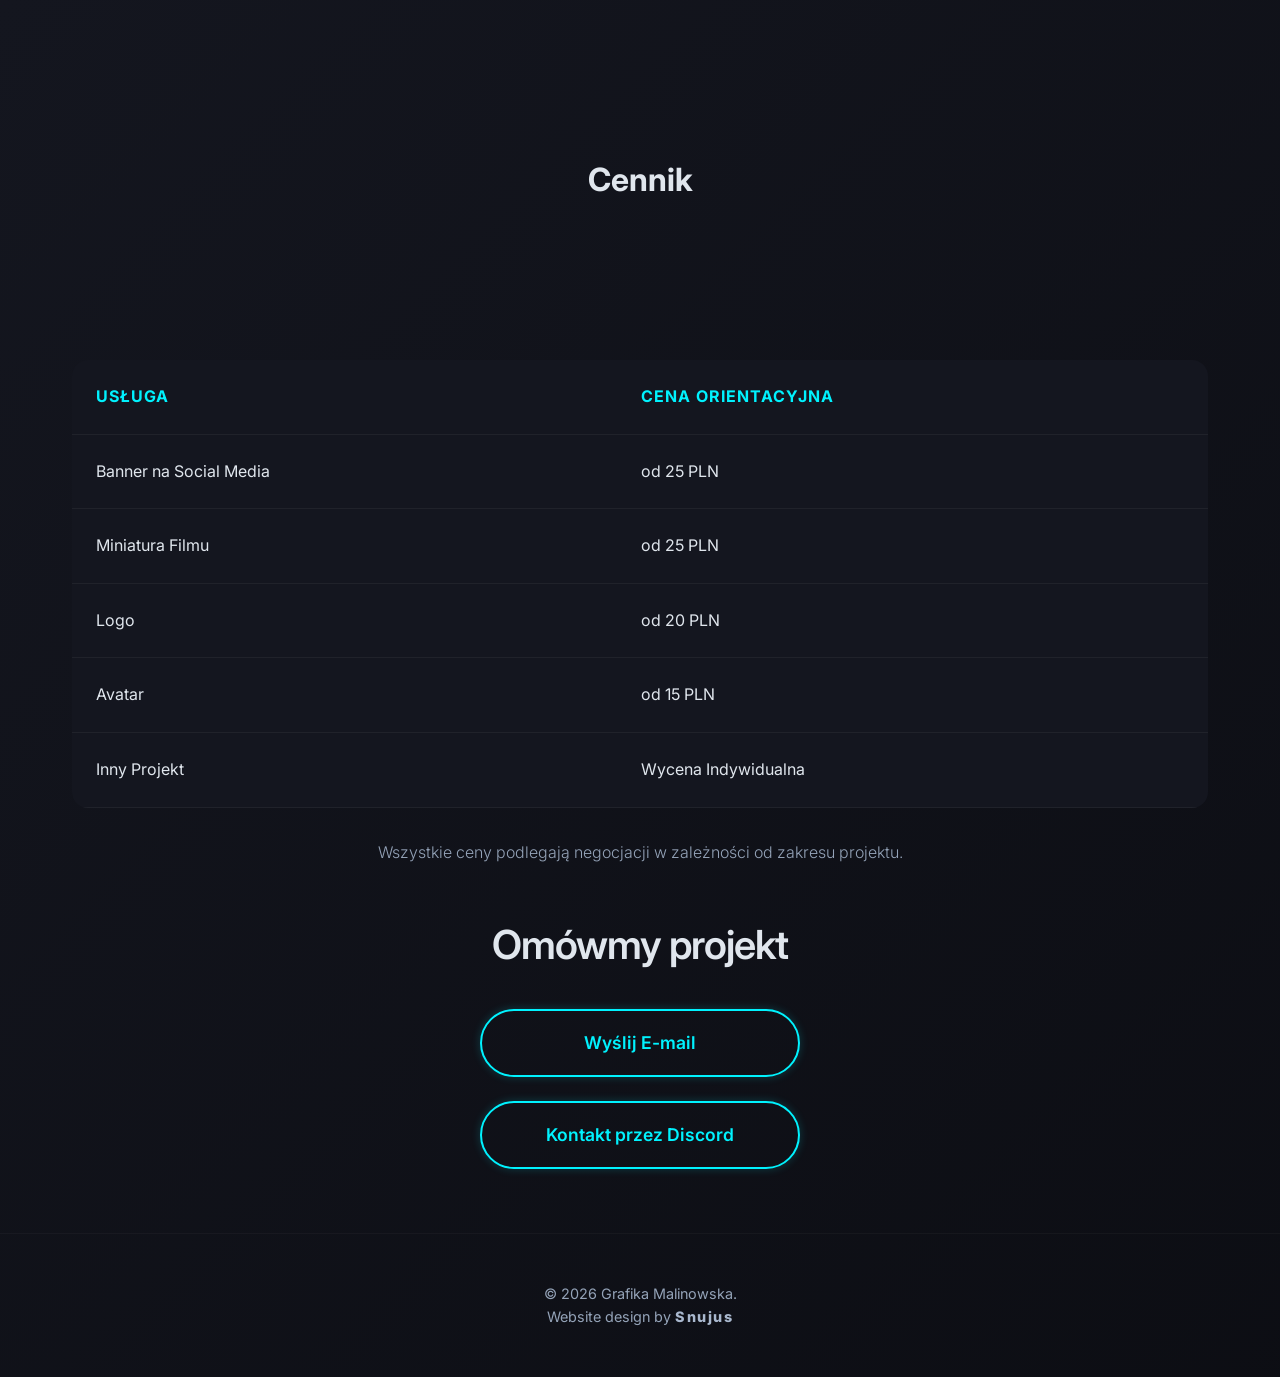
==== cennik.html @ b1452a96 "cennik" ====
<!DOCTYPE html>
<html lang="pl">
<head>
    <meta charset="UTF-8">
    <meta name="viewport" content="width=device-width, initial-scale=1.0">
    <title>Cennik | Grafika Malinowska</title>
    <link rel="stylesheet" href="styles.css">
    <link href="https://fonts.googleapis.com/css2?family=Inter:wght@300;400;600;800&display=swap" rel="stylesheet">
</head>
<body>
    <header>
        <h1>Cennik</h1>
    </header>

    <div class="container">
        <table>
            <thead>
                <tr>
                    <th>Usługa</th>
                    <th>Cena orientacyjna</th>
                </tr>
            </thead>
            <tbody>
                <tr>
                    <td>Banner na Social Media</td>
                    <td>od 25 PLN</td>
                </tr>
                <tr>
                    <td>Miniatura Filmu</td>
                    <td>od 25 PLN</td>
                </tr>
                <tr>
                    <td>Logo</td>
                    <td>od 20 PLN</td>
                </tr>
                <tr>
                    <td>Avatar</td>
                    <td>od 15 PLN</td>
                </tr>
                <tr>
                    <td>Inny Projekt</td>
                    <td>Wycena Indywidualna</td>
                </tr>
            </tbody>
        </table>
        
        <p class="section-subtitle">Wszystkie ceny podlegają negocjacji w zależności od zakresu projektu.</p>

        <section id="contact">
            <h2 class="section-title">Omówmy projekt</h2>
            <div class="buttons-wrapper">
                <a href="mailto:malinowska.graphics@gmail.com" class="contact-btn">Wyślij E-mail</a>
                <a href="https://discordapp.com/users/1055216211232829580" class="contact-btn" target="_blank">Kontakt przez Discord</a>
            </div>
        </section>
    </div>

    <footer>
        <div class="container">
            &copy; 2026 Grafika Malinowska. <br>
            Website design by <a href="mailto:snujus.contact@gmail.com">Snujus</a>
        </div>
    </footer>
</body>
</html>
---- styles.css ----
:root {
    --bg-dark: #0a0b10;
    --bg-card: #14161f;
    --text-main: #e0e6ed;
    --text-muted: #94a3b8;
    --accent: #00f2fe;
    --accent-glow: rgba(0, 242, 254, 0.5);
    --ease: cubic-bezier(0.23, 1, 0.32, 1);
}

@keyframes fadeInDown {
    from { opacity: 0; transform: translateY(-20px); }
    to { opacity: 1; transform: translateY(0); }
}

@keyframes backgroundPulse {
    0% { background-position: 0% 50%; }
    50% { background-position: 100% 50%; }
    100% { background-position: 0% 50%; }
}

* {
    margin: 0;
    padding: 0;
    box-sizing: border-box;
}

body {
    font-family: 'Inter', sans-serif;
    background-color: var(--bg-dark);
    color: var(--text-main);
    line-height: 1.6;
    overflow-x: hidden;
    background: linear-gradient(-45deg, #0a0b10, #1a1d29, #0a0b10, #14161f);
    background-size: 400% 400%;
    animation: backgroundPulse 15s ease infinite;
}

.container {
    max-width: 1200px;
    margin: 0 auto;
    padding: 0 2rem;
}

header {
    height: 40vh;
    display: flex;
    flex-direction: column;
    justify-content: center;
    align-items: center;
    text-align: center;
    position: relative;
}

.section-title {
    font-size: 2.5rem;
    font-weight: 600;
    text-align: center;
    margin-bottom: 1rem;
    letter-spacing: -1px;
}

.section-subtitle {
    text-align: center;
    color: var(--text-muted);
    margin-bottom: 3rem;
    font-weight: 300;
}

.buttons-wrapper {
    display: flex;
    flex-direction: column;
    align-items: center;
    gap: 1.5rem;
    margin-top: 2rem;
}

.contact-btn {
    display: inline-flex;
    align-items: center;
    justify-content: center;
    padding: 18px 45px;
    background-color: transparent;
    color: var(--accent);
    text-decoration: none;
    font-size: 1.1rem;
    font-weight: 600;
    border: 2px solid var(--accent);
    border-radius: 50px;
    transition: all 0.4s var(--ease);
    position: relative;
    overflow: hidden;
    box-shadow: 0 0 10px rgba(0, 242, 254, 0.2);
    min-width: 320px;
}

.contact-btn::before {
    content: '';
    position: absolute;
    top: 0;
    left: 0;
    width: 100%;
    height: 100%;
    background-color: var(--accent);
    transform: translateY(100%);
    transition: transform 0.4s var(--ease);
    z-index: -1;
}

.contact-btn:hover {
    color: #000;
    box-shadow: 0 0 30px var(--accent-glow);
}

.contact-btn:hover::before {
    transform: translateY(0);
}

table {
    width: 100%;
    border-collapse: collapse;
    background-color: var(--bg-card);
    border-radius: 16px;
    overflow: hidden;
    margin-bottom: 2rem;
}

th, td {
    padding: 1.5rem;
    text-align: left;
    border-bottom: 1px solid rgba(255,255,255,0.05);
}

th {
    color: var(--accent);
    text-transform: uppercase;
    letter-spacing: 1px;
}

footer {
    text-align: center;
    padding: 3rem 0;
    font-size: 0.9rem;
    color: var(--text-muted);
    border-top: 1px solid rgba(255,255,255,0.03);
    margin-top: 4rem;
}

footer a {
    color: #a9b8ce;
    font-weight: 800;
    text-decoration: none;
    letter-spacing: 1.5px;
}
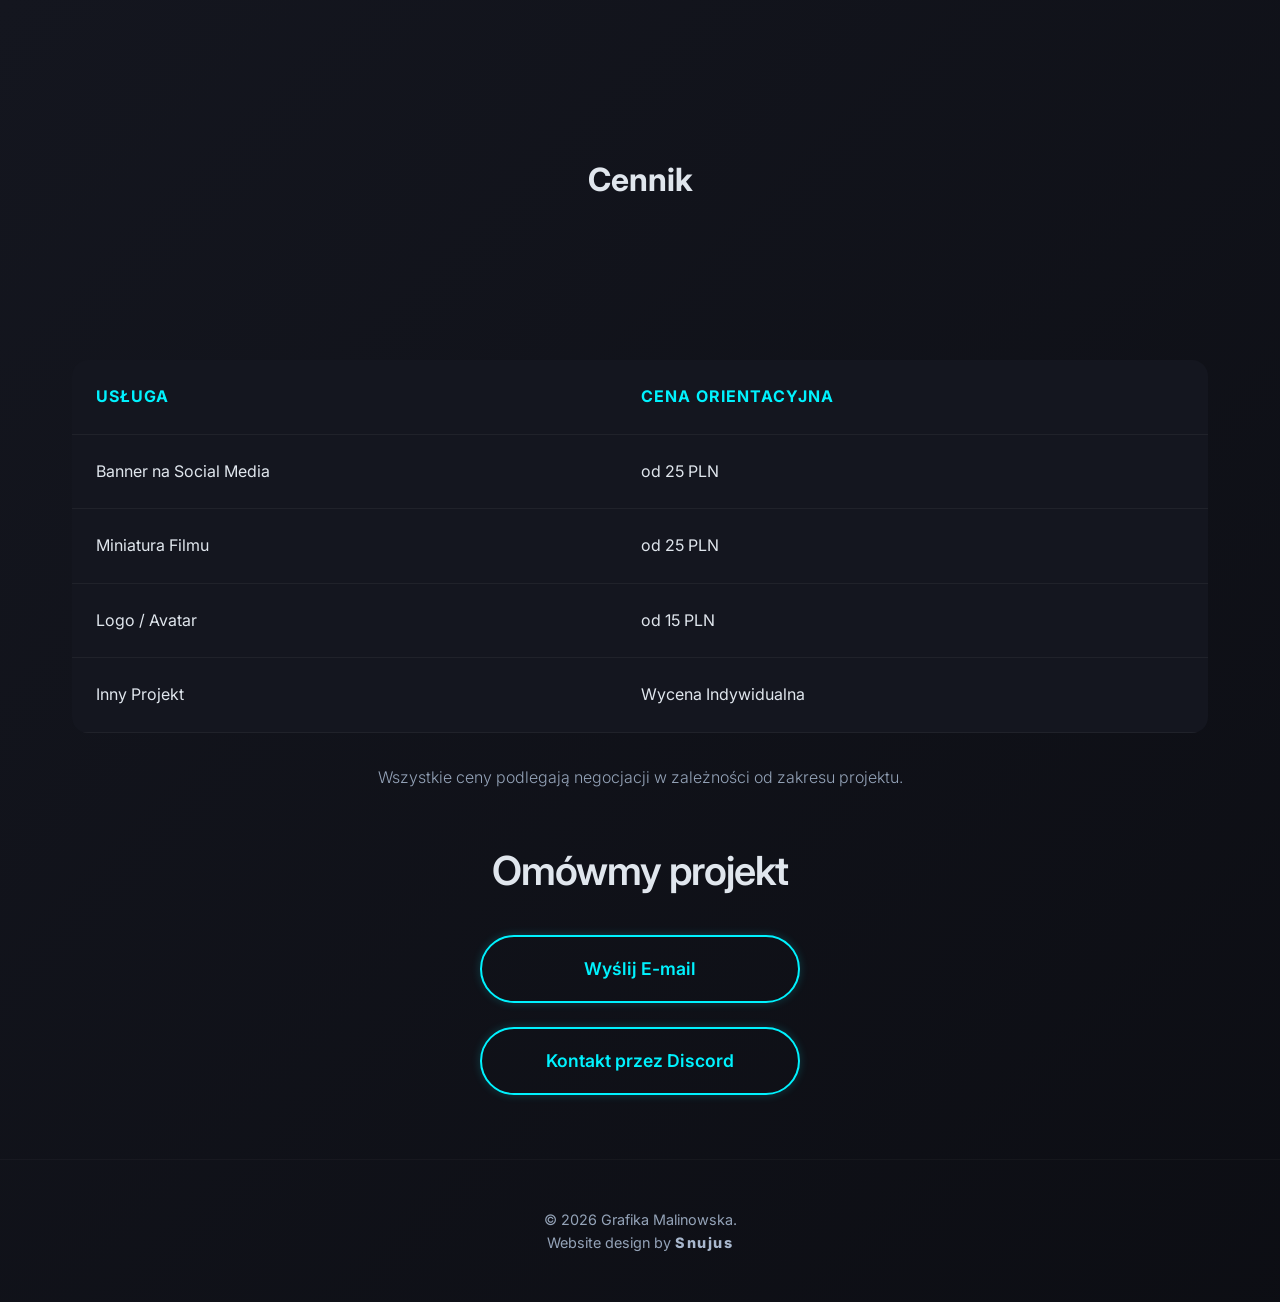
==== commit 843a3413: "update" ====
--- a/cennik.html
+++ b/cennik.html
@@ -4,6 +4,7 @@
     <meta charset="UTF-8">
     <meta name="viewport" content="width=device-width, initial-scale=1.0">
     <title>Cennik | Grafika Malinowska</title>
+    <link rel="icon" href="icon.ico" type="image/x-icon">
     <link rel="stylesheet" href="styles.css">
     <link href="https://fonts.googleapis.com/css2?family=Inter:wght@300;400;600;800&display=swap" rel="stylesheet">
 </head>
@@ -30,11 +31,7 @@
                     <td>od 25 PLN</td>
                 </tr>
                 <tr>
-                    <td>Logo</td>
-                    <td>od 20 PLN</td>
-                </tr>
-                <tr>
-                    <td>Avatar</td>
+                    <td>Logo / Avatar</td>
                     <td>od 15 PLN</td>
                 </tr>
                 <tr>
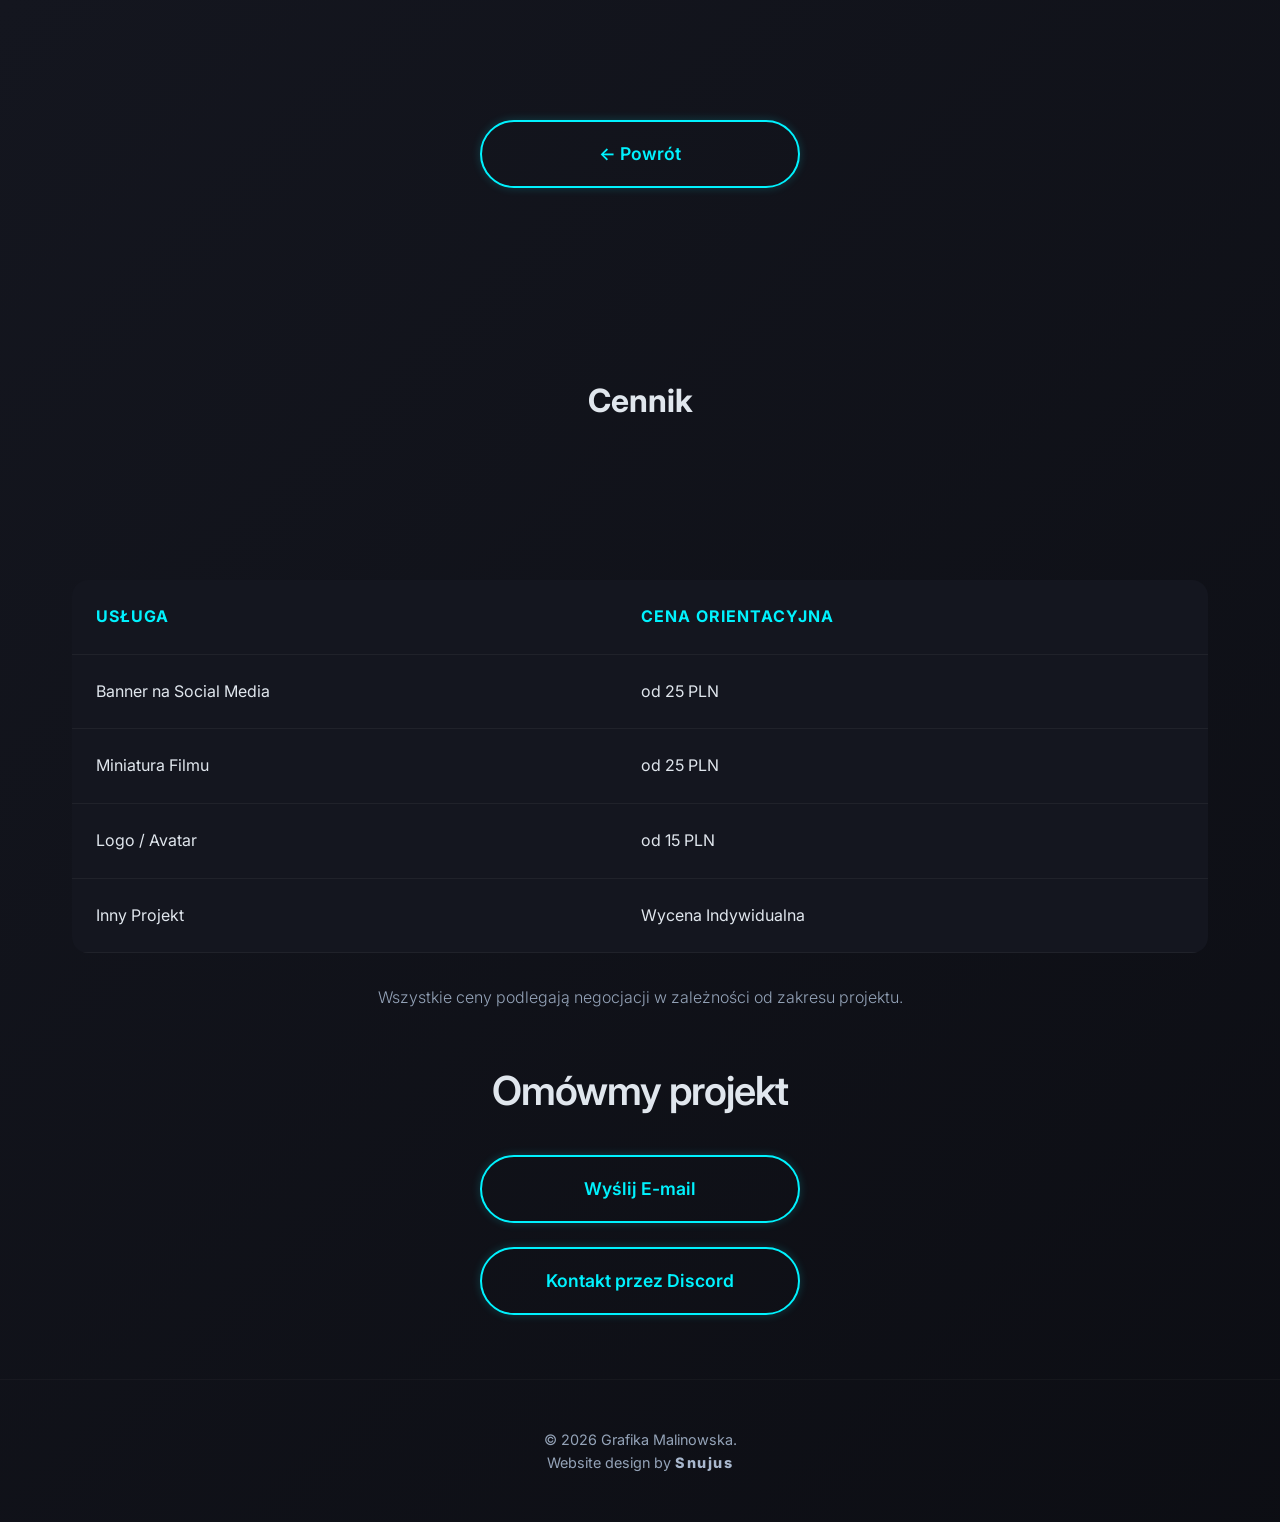
==== commit 82a351f3: "dodano galerie" ====
--- a/cennik.html
+++ b/cennik.html
@@ -7,8 +7,19 @@
     <link rel="icon" href="icon.ico" type="image/x-icon">
     <link rel="stylesheet" href="styles.css">
     <link href="https://fonts.googleapis.com/css2?family=Inter:wght@300;400;600;800&display=swap" rel="stylesheet">
+    <style>
+        .back-container {
+            display: flex;
+            justify-content: center;
+            margin-bottom: 2rem;
+            margin-top: 7.5rem;
+        }
+    </style>
 </head>
 <body>
+    <div class="back-container">
+            <a href="index.html" class="contact-btn">&larr; Powrót</a>
+    </div>
     <header>
         <h1>Cennik</h1>
     </header>
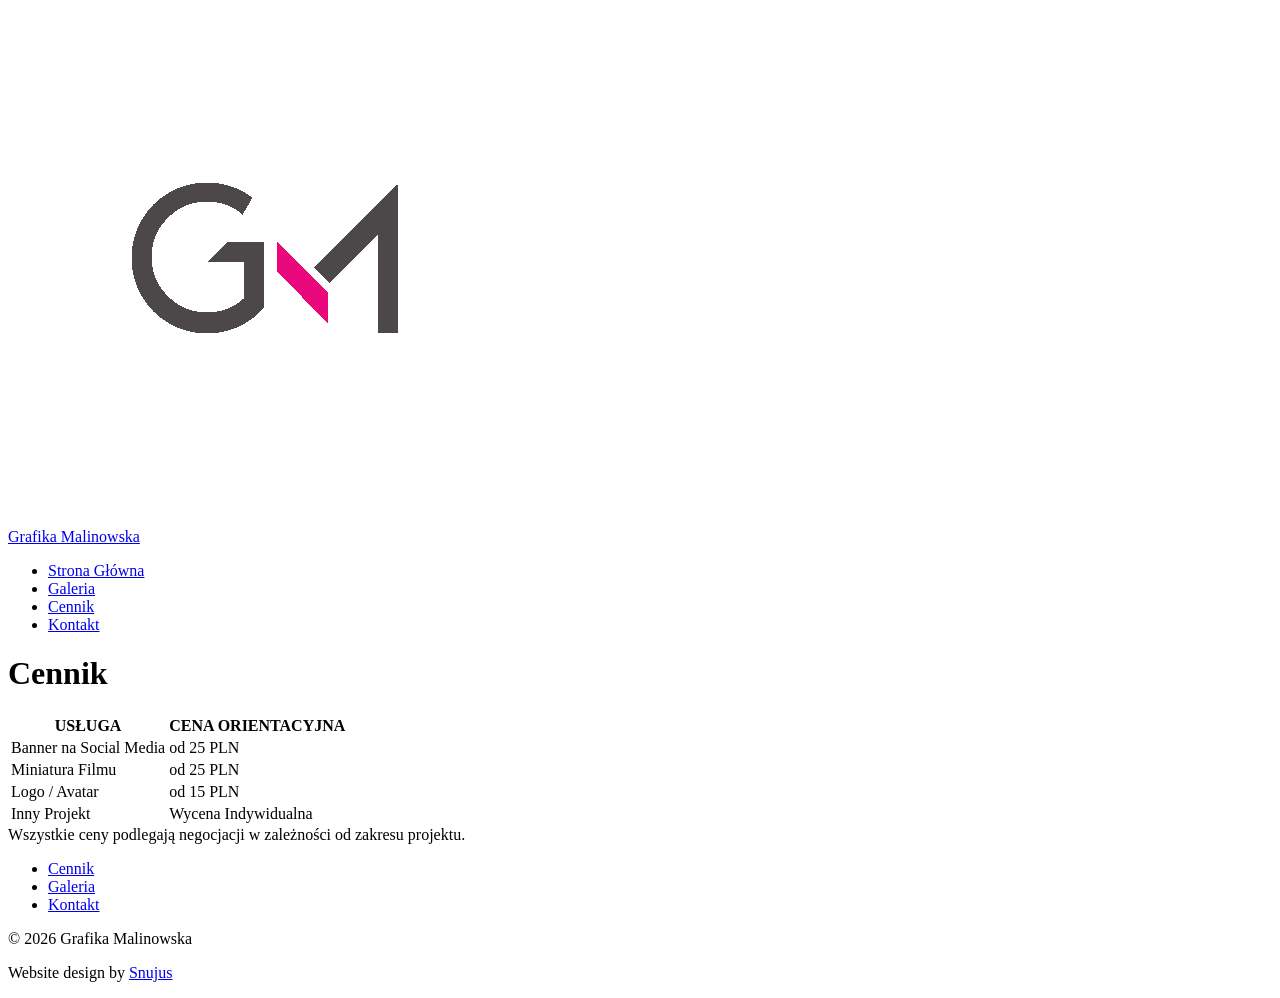
==== commit 6914c634: "update major" ====
--- a/cennik.html
+++ b/cennik.html
@@ -4,70 +4,66 @@
     <meta charset="UTF-8">
     <meta name="viewport" content="width=device-width, initial-scale=1.0">
     <title>Cennik | Grafika Malinowska</title>
-    <link rel="icon" href="icon.ico" type="image/x-icon">
-    <link rel="stylesheet" href="styles.css">
-    <link href="https://fonts.googleapis.com/css2?family=Inter:wght@300;400;600;800&display=swap" rel="stylesheet">
-    <style>
-        .back-container {
-            display: flex;
-            justify-content: center;
-            margin-bottom: 2rem;
-            margin-top: 7.5rem;
-        }
-    </style>
+    <link rel="stylesheet" href="style.css">
+    <link rel="icon" type="image/png" href="images/logo.png">
 </head>
 <body>
-    <div class="back-container">
-            <a href="index.html" class="contact-btn">&larr; Powrót</a>
-    </div>
     <header>
-        <h1>Cennik</h1>
+        <nav>
+            <a href="index.html" class="logo"><img src="images/logo.png" alt="Logo">
+                <p>Grafika Malinowska</p></a>
+            <ul>
+                <li><a href="index.html">Strona Główna</a></li>
+                <li><a href="galeria.html">Galeria</a></li>
+                <li><a href="cennik.html" aria-current="page">Cennik</a></li>
+                <li><a href="kontakt.html">Kontakt</a></li>
+            </ul>
+        </nav>
     </header>
+    <main>
+        <div class="cennik-container">
+            <h1>Cennik</h1>
+            <table class="cennik-table">
+                <thead>
+                    <tr>
+                        <th>USŁUGA</th>
+                        <th>CENA ORIENTACYJNA</th>
+                    </tr>
+                </thead>
+                <tbody>
+                    <tr>
+                        <td>Banner na Social Media</td>
+                        <td>od 25 PLN</td>
+                    </tr>
+                    <tr>
+                        <td>Miniatura Filmu</td>
+                        <td>od 25 PLN</td>
+                    </tr>
+                    <tr>
+                        <td>Logo / Avatar</td>
+                        <td>od 15 PLN</td>
+                    </tr>
+                    <tr>
+                        <td>Inny Projekt</td>
+                        <td>Wycena Indywidualna</td>
+                    </tr>
+                </tbody>
+            </table>
+            <div class="cennik-footer-note">Wszystkie ceny podlegają negocjacji w zależności od zakresu projektu.</div>
+        </div>
+    </main>
+    
+    <footer>
+        <nav>
+            <ul>
+                <li><a href="cennik.html" aria-current="page">Cennik</a></li>
+                <li><a href="galeria.html">Galeria</a></li>
+                <li><a href="kontakt.html">Kontakt</a></li>
+            </ul>
+        </nav>
+        <p>&copy; 2026 Grafika Malinowska</p>
+        <p>Website design by <a href="mailto:contact@snujus.com">Snujus</a></p>
+    </footer>
 
-    <div class="container">
-        <table>
-            <thead>
-                <tr>
-                    <th>Usługa</th>
-                    <th>Cena orientacyjna</th>
-                </tr>
-            </thead>
-            <tbody>
-                <tr>
-                    <td>Banner na Social Media</td>
-                    <td>od 25 PLN</td>
-                </tr>
-                <tr>
-                    <td>Miniatura Filmu</td>
-                    <td>od 25 PLN</td>
-                </tr>
-                <tr>
-                    <td>Logo / Avatar</td>
-                    <td>od 15 PLN</td>
-                </tr>
-                <tr>
-                    <td>Inny Projekt</td>
-                    <td>Wycena Indywidualna</td>
-                </tr>
-            </tbody>
-        </table>
-        
-        <p class="section-subtitle">Wszystkie ceny podlegają negocjacji w zależności od zakresu projektu.</p>
-
-        <section id="contact">
-            <h2 class="section-title">Omówmy projekt</h2>
-            <div class="buttons-wrapper">
-                <a href="mailto:malinowska.graphics@gmail.com" class="contact-btn">Wyślij E-mail</a>
-                <a href="https://discordapp.com/users/1055216211232829580" class="contact-btn" target="_blank">Kontakt przez Discord</a>
-            </div>
-        </section>
-    </div>
-
-    <footer>
-        <div class="container">
-            &copy; 2026 Grafika Malinowska. <br>
-            Website design by <a href="mailto:snujus.contact@gmail.com">Snujus</a>
-        </div>
-    </footer>
 </body>
 </html>
